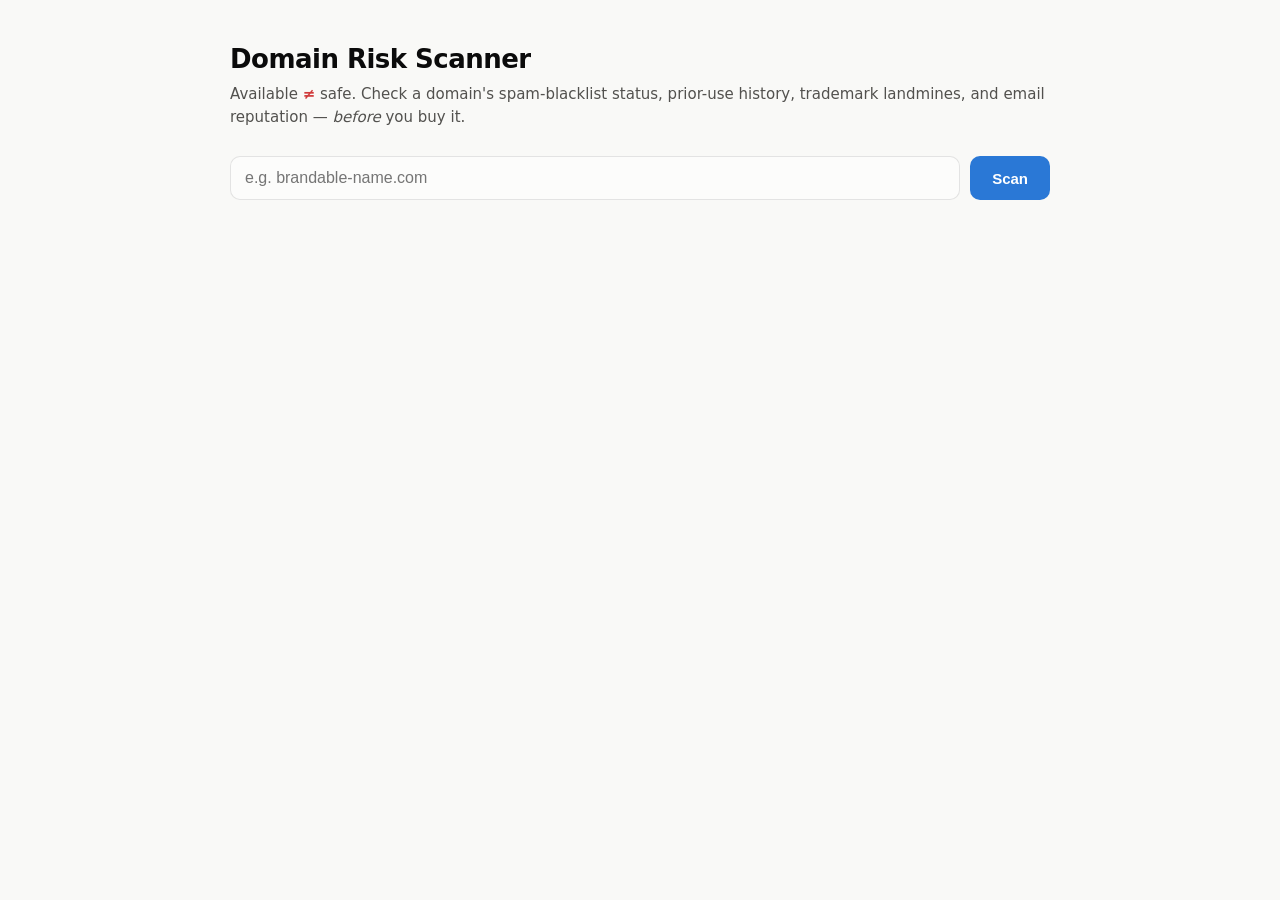
==== static/index.html @ a109e83e "Domain risk scanner: available ≠ safe Scans a candidate domain across spam blacklists (Spamhaus DBL/" ====
<!doctype html>
<html lang="en">
<head>
<meta charset="utf-8">
<meta name="viewport" content="width=device-width, initial-scale=1">
<title>Domain Risk Scanner — Available ≠ Safe</title>
<style>
  :root {
    color-scheme: light;
    --page:           #f9f9f7;
    --surface:        #fcfcfb;
    --ink:            #0b0b0b;
    --ink-2:          #52514e;
    --muted:          #898781;
    --grid:           #e1e0d9;
    --baseline:       #c3c2b7;
    --border:         rgba(11,11,11,0.10);
    --accent:         #2a78d6;
    --good:           #0ca30c;
    --warning:        #fab219;
    --serious:        #ec835a;
    --critical:       #d03b3b;
    --good-text:      #006300;
  }
  @media (prefers-color-scheme: dark) {
    :root:not([data-theme="light"]) {
      color-scheme: dark;
      --page:     #0d0d0d;
      --surface:  #1a1a19;
      --ink:      #ffffff;
      --ink-2:    #c3c2b7;
      --muted:    #898781;
      --grid:     #2c2c2a;
      --baseline: #383835;
      --border:   rgba(255,255,255,0.10);
      --accent:   #3987e5;
      --good-text:#0ca30c;
    }
  }
  * { box-sizing: border-box; }
  body {
    margin: 0; background: var(--page); color: var(--ink);
    font-family: system-ui, -apple-system, "Segoe UI", sans-serif;
    line-height: 1.5;
  }
  .wrap { max-width: 860px; margin: 0 auto; padding: 40px 20px 80px; }

  header h1 { font-size: 26px; margin: 0 0 4px; letter-spacing: -0.02em; }
  header p.tag { color: var(--ink-2); margin: 0 0 28px; font-size: 15px; }
  header .neq { color: var(--critical); font-weight: 700; }

  form { display: flex; gap: 10px; margin-bottom: 32px; }
  input[type=text] {
    flex: 1; font-size: 16px; padding: 12px 14px; border-radius: 10px;
    border: 1px solid var(--border); background: var(--surface); color: var(--ink);
    outline: none;
  }
  input[type=text]:focus { border-color: var(--accent); }
  button {
    font-size: 15px; font-weight: 600; padding: 12px 22px; border-radius: 10px;
    border: none; background: var(--accent); color: #fff; cursor: pointer;
  }
  button:disabled { opacity: 0.5; cursor: default; }

  .card {
    background: var(--surface); border: 1px solid var(--border);
    border-radius: 14px; padding: 20px 22px; margin-bottom: 14px;
  }
  .card h2 {
    font-size: 12px; font-weight: 600; text-transform: uppercase;
    letter-spacing: 0.08em; color: var(--muted); margin: 0 0 12px;
  }

  /* hero */
  .hero { display: flex; gap: 28px; align-items: center; flex-wrap: wrap; }
  .hero .num { font-size: 64px; font-weight: 700; line-height: 1; letter-spacing: -0.03em; }
  .hero .num small { font-size: 22px; color: var(--muted); font-weight: 500; }
  .hero .side { flex: 1; min-width: 240px; }
  .chip {
    display: inline-flex; align-items: center; gap: 7px; font-weight: 700;
    font-size: 14px; padding: 4px 12px; border-radius: 999px; color: #fff;
  }
  .advice { color: var(--ink-2); margin: 10px 0 14px; font-size: 15px; }

  .meter { position: relative; height: 10px; border-radius: 5px; overflow: visible;
           background: linear-gradient(to right,
             var(--good) 0 20%, var(--warning) 20% 45%,
             var(--serious) 45% 70%, var(--critical) 70% 100%); opacity: 0.95; }
  .meter .pin {
    position: absolute; top: -5px; width: 4px; height: 20px; border-radius: 2px;
    background: var(--ink); box-shadow: 0 0 0 2px var(--surface);
    transform: translateX(-50%); transition: left 0.6s ease;
  }
  .meter-labels { display: flex; justify-content: space-between; margin-top: 6px;
                  font-size: 11px; color: var(--muted); }

  .factor { display: flex; gap: 12px; padding: 9px 0; border-top: 1px solid var(--grid); }
  .factor:first-of-type { border-top: none; }
  .factor .pts {
    min-width: 46px; text-align: center; font-weight: 700; font-size: 13px;
    border-radius: 8px; padding: 2px 0; height: fit-content;
    font-variant-numeric: tabular-nums;
  }
  .factor .what { font-weight: 600; font-size: 14px; }
  .factor .why  { color: var(--ink-2); font-size: 13px; }

  .grid2 { display: grid; grid-template-columns: repeat(auto-fit, minmax(340px, 1fr)); gap: 14px; }
  .grid2 .card { margin-bottom: 0; }

  .kv { display: grid; grid-template-columns: max-content 1fr; gap: 4px 16px; font-size: 14px; }
  .kv dt { color: var(--muted); }
  .kv dd { margin: 0; overflow-wrap: anywhere; }

  .row { display: flex; justify-content: space-between; align-items: baseline;
         padding: 7px 0; border-top: 1px solid var(--grid); font-size: 14px; }
  .row:first-of-type { border-top: none; }
  .row .detail { color: var(--ink-2); font-size: 13px; }
  .pill { font-size: 12px; font-weight: 700; display: inline-flex; align-items: center; gap: 5px; }
  .pill.listed  { color: var(--critical); }
  .pill.clean   { color: var(--good-text); }
  .pill.unknown { color: var(--muted); }

  .years { display: flex; gap: 3px; flex-wrap: wrap; margin: 10px 0 4px; }
  .yr { width: 22px; text-align: center; font-size: 9px; color: var(--muted); }
  .yr i { display: block; height: 22px; border-radius: 4px 4px 2px 2px;
          background: var(--accent); margin-bottom: 3px; }
  .yr.off i { background: var(--grid); }

  .evidence { font-size: 12.5px; color: var(--ink-2); margin: 4px 0 0;
              padding-left: 18px; overflow-wrap: anywhere; }
  .cat { font-weight: 700; font-size: 13px; color: var(--critical); margin-top: 10px; }

  a { color: var(--accent); }
  .links { display: flex; gap: 16px; flex-wrap: wrap; margin-top: 10px; font-size: 14px; }
  .note { color: var(--muted); font-size: 12.5px; margin-top: 14px; }

  #spinner { display: none; color: var(--ink-2); font-size: 15px; padding: 30px 0; }
  #spinner .dots::after { content: ""; animation: d 1.4s steps(4) infinite; }
  @keyframes d { 0% {content:"";} 25% {content:".";} 50% {content:"..";} 75% {content:"...";} }
  #error { display: none; color: var(--critical); font-weight: 600; padding: 14px 0; }
  #results { display: none; }
</style>
</head>
<body>
<div class="wrap">
  <header>
    <h1>Domain Risk Scanner</h1>
    <p class="tag">Available <span class="neq">≠</span> safe. Check a domain's spam-blacklist status, prior-use history, trademark landmines, and email reputation — <em>before</em> you buy it.</p>
  </header>

  <form id="form">
    <input type="text" id="domain" placeholder="e.g. brandable-name.com" autocomplete="off" spellcheck="false" required>
    <button id="go" type="submit">Scan</button>
  </form>

  <div id="spinner">Scanning blacklists, archives, and registries<span class="dots"></span></div>
  <div id="error"></div>

  <div id="results">
    <div class="card">
      <h2>Risk score</h2>
      <div class="hero">
        <div class="num"><span id="score">0</span><small> /100</small></div>
        <div class="side">
          <span class="chip" id="verdict"></span>
          <p class="advice" id="advice"></p>
          <div class="meter"><div class="pin" id="pin" style="left:0%"></div></div>
          <div class="meter-labels"><span>Low</span><span>Moderate</span><span>High</span><span>Severe</span></div>
        </div>
      </div>
      <div id="factors" style="margin-top:18px"></div>
      <p class="note" id="gaps" style="display:none"></p>
    </div>

    <div class="grid2">
      <div class="card"><h2>Availability</h2><div id="avail"></div></div>
      <div class="card"><h2>Email deliverability</h2><div id="deliv"></div></div>
      <div class="card"><h2>Spam blacklists</h2><div id="bl"></div></div>
      <div class="card"><h2>Malware hosting (URLhaus)</h2><div id="abuse"></div></div>
      <div class="card"><h2>Mail infrastructure</h2><div id="mail"></div></div>
      <div class="card"><h2>Trademark screen</h2><div id="tm"></div></div>
    </div>

    <div class="card" style="margin-top:14px"><h2>Prior-use history (Wayback Machine)</h2><div id="hist"></div></div>
    <div class="card" style="margin-top:14px"><h2>Certificate Transparency — prior operator footprint</h2><div id="certs"></div></div>

    <p class="note">Heuristic screening tool — not legal advice, and not a guarantee of deliverability. Blacklist data: Spamhaus, SURBL, URIBL, Barracuda, URLhaus. History: Internet Archive, crt.sh. <span id="elapsed"></span></p>
  </div>
</div>

<script>
const $ = id => document.getElementById(id);
const esc = s => String(s).replace(/[&<>"']/g, c => ({'&':'&amp;','<':'&lt;','>':'&gt;','"':'&quot;',"'":'&#39;'}[c]));

const VERDICT_STYLE = {
  LOW:      { color: 'var(--good)',     icon: '✓' },
  MODERATE: { color: 'var(--warning)',  icon: '▲' },
  HIGH:     { color: 'var(--serious)',  icon: '▲' },
  SEVERE:   { color: 'var(--critical)', icon: '✕' },
};
const DELIV_STYLE = {
  GOOD:    { cls: 'clean',   icon: '✓' },
  WATCH:   { cls: 'unknown', icon: '▲' },
  POOR:    { cls: 'listed',  icon: '✕' },
  UNKNOWN: { cls: 'unknown', icon: '?' },
};

$('form').addEventListener('submit', async e => {
  e.preventDefault();
  const domain = $('domain').value.trim();
  if (!domain) return;
  const share = new URL(location.href);
  share.searchParams.set('domain', domain);
  history.replaceState(null, '', share);
  $('go').disabled = true;
  $('results').style.display = 'none';
  $('error').style.display = 'none';
  $('spinner').style.display = 'block';
  try {
    const resp = await fetch('/api/scan?domain=' + encodeURIComponent(domain));
    const data = await resp.json();
    if (!resp.ok) throw new Error(data.detail || ('HTTP ' + resp.status));
    render(data);
  } catch (err) {
    $('error').textContent = '⚠ ' + err.message;
    $('error').style.display = 'block';
  } finally {
    $('spinner').style.display = 'none';
    $('go').disabled = false;
  }
});

function render(d) {
  // hero
  $('score').textContent = d.score;
  const vs = VERDICT_STYLE[d.verdict] || VERDICT_STYLE.LOW;
  $('verdict').style.background = vs.color;
  $('verdict').textContent = vs.icon + ' ' + d.verdict + ' RISK';
  $('advice').textContent = d.advice;
  $('pin').style.left = Math.min(d.score, 100) + '%';

  // factors
  if (d.factors.length) {
    $('factors').innerHTML = d.factors.map(f => `
      <div class="factor">
        <div class="pts" style="background:${f.points >= 30 ? 'var(--critical)' : 'var(--serious)'};color:#fff">+${f.points}</div>
        <div><div class="what">${esc(f.label)}</div><div class="why">${esc(f.detail)}</div></div>
      </div>`).join('');
  } else {
    $('factors').innerHTML = '<div class="row"><span class="pill clean">✓ No risk factors detected</span></div>';
  }
  if (d.coverage_gaps.length) {
    $('gaps').style.display = 'block';
    $('gaps').textContent = '? Incomplete coverage — these sources did not answer: ' + d.coverage_gaps.join(', ') + '. Their risk is not included in the score.';
  } else { $('gaps').style.display = 'none'; }

  // availability
  const a = d.checks.availability;
  if (a.status !== 'ok') {
    $('avail').innerHTML = `<span class="pill unknown">? ${esc(a.error)}</span>`;
  } else if (a.available) {
    $('avail').innerHTML = `<span class="pill clean" style="font-size:15px">✓ Available to register</span>
      <p class="note" style="margin-top:8px">${esc(d.domain)} has no registry record. Available — but read the rest of this report before buying.</p>`;
  } else {
    $('avail').innerHTML = `<span class="pill listed" style="font-size:15px">✕ Already registered</span>
      <dl class="kv" style="margin-top:10px">
        ${a.registrar ? `<dt>Registrar</dt><dd>${esc(a.registrar)}</dd>` : ''}
        ${a.registered ? `<dt>Registered</dt><dd>${esc(a.registered.slice(0,10))}${a.age_years != null ? ` (${a.age_years} yrs old)` : ''}</dd>` : ''}
        ${a.expires ? `<dt>Expires</dt><dd>${esc(a.expires.slice(0,10))}</dd>` : ''}
      </dl>`;
  }

  // deliverability
  const dv = d.deliverability, ds = DELIV_STYLE[dv.verdict] || DELIV_STYLE.UNKNOWN;
  $('deliv').innerHTML = `<span class="pill ${ds.cls}" style="font-size:15px">${ds.icon} ${esc(dv.verdict)}</span>
    <p class="note" style="margin-top:8px;color:var(--ink-2);font-size:13.5px">${esc(dv.detail)}</p>`;

  // blacklists
  const b = d.checks.blacklists;
  if (b.status !== 'ok') {
    $('bl').innerHTML = '<span class="pill unknown">? Blacklist checks failed</span>';
  } else {
    const rows = [...b.domain_lists, ...b.ip_lists].map(l => {
      let pill, detail = '';
      if (l.listed) {
        pill = '<span class="pill listed">✕ LISTED</span>';
        if (l.reasons && l.reasons.length) detail = esc(l.reasons.join(', '));
      } else if (l.status === 'unknown') {
        pill = '<span class="pill unknown">? UNKNOWN</span>';
        detail = esc(l.note || 'no answer');
      } else {
        pill = '<span class="pill clean">✓ CLEAN</span>';
      }
      const scope = l.ip ? ` <span class="detail">(IP ${esc(l.ip)})</span>` : '';
      return `<div class="row"><span>${esc(l.list)}${scope}${detail ? `<div class="detail">${detail}</div>` : ''}</span>${pill}</div>`;
    }).join('');
    const resolveNote = b.resolves ? '' : '<p class="note">Domain does not currently resolve — IP-based lists not applicable.</p>';
    $('bl').innerHTML = rows + resolveNote;
  }

  // malware hosting (URLhaus, optional)
  const ab = d.checks.abuse;
  if (ab.status === 'disabled') {
    $('abuse').innerHTML = `<span class="pill unknown" style="font-size:15px">— Not enabled</span>
      <p class="note" style="margin-top:8px">${esc(ab.note)}</p>`;
  } else if (ab.status !== 'ok') {
    $('abuse').innerHTML = `<span class="pill unknown">? ${esc(ab.error || 'check failed')}</span>`;
  } else if (ab.listed) {
    $('abuse').innerHTML = `<span class="pill listed" style="font-size:15px">✕ Malware hosting found</span>
      <p class="note" style="margin-top:8px;color:var(--ink-2);font-size:13.5px">${ab.url_count} malicious URL(s) on record${ab.threats && ab.threats.length ? ' — ' + esc(ab.threats.join(', ')) : ''}.</p>
      ${ab.sample_urls && ab.sample_urls.length ? `<ul class="evidence">${ab.sample_urls.map(u => `<li>${esc(u)}</li>`).join('')}</ul>` : ''}`;
  } else {
    $('abuse').innerHTML = `<span class="pill clean" style="font-size:15px">✓ No malware records</span>`;
  }

  // mail infrastructure (MX / SPF / DMARC)
  const m = d.checks.mail;
  if (m.status !== 'ok') {
    $('mail').innerHTML = `<span class="pill unknown">? ${esc(m.error || 'DNS lookup failed')}</span>`;
  } else if (!m.configured) {
    $('mail').innerHTML = `<span class="pill unknown" style="font-size:15px">— Not configured</span>
      <p class="note" style="margin-top:8px">No MX, SPF, or DMARC records yet — expected for a domain with no live mail setup.</p>`;
  } else {
    const spfPill = !m.spf.present ? '<span class="pill unknown">? none</span>'
      : m.spf.permissive ? '<span class="pill listed">✕ +all (permissive)</span>'
      : '<span class="pill clean">✓ present</span>';
    const dmarcPill = !m.dmarc.present ? '<span class="pill unknown">? none</span>'
      : m.dmarc.policy === 'reject' ? '<span class="pill clean">✓ reject</span>'
      : m.dmarc.policy === 'quarantine' ? '<span class="pill clean">✓ quarantine</span>'
      : '<span class="pill unknown">▲ p=none (monitor only)</span>';
    $('mail').innerHTML = `
      <div class="row"><span>MX records${m.mx_hosts.length ? `<div class="detail">${esc(m.mx_hosts.join(', '))}</div>` : ''}</span>${m.has_mx ? '<span class="pill clean">✓ present</span>' : '<span class="pill unknown">? none</span>'}</div>
      <div class="row"><span>SPF${m.spf.record ? `<div class="detail">${esc(m.spf.record)}</div>` : ''}</span>${spfPill}</div>
      <div class="row"><span>DMARC${m.dmarc.record ? `<div class="detail">${esc(m.dmarc.record)}</div>` : ''}</span>${dmarcPill}</div>`;
  }

  // trademark
  const t = d.checks.trademark;
  let tmHtml;
  if (t.conflict) {
    const what = t.exact_match ? `label is exactly “${esc(t.exact_match)}”`
      : t.contains_brands.length ? `contains ${t.contains_brands.map(x => '“' + esc(x) + '”').join(', ')}`
      : `one edit away from ${t.typosquat_of.map(x => '“' + esc(x) + '”').join(', ')}`;
    tmHtml = `<span class="pill listed" style="font-size:15px">▲ Possible conflict</span>
      <p class="note" style="margin-top:8px;color:var(--ink-2);font-size:13.5px">“${esc(t.label)}” ${what}. Famous marks attract UDRP complaints and registrar takedowns.</p>`;
  } else {
    tmHtml = `<span class="pill clean" style="font-size:15px">✓ No famous-brand collision</span>
      <p class="note" style="margin-top:8px">Heuristic screen against well-known marks only — confirm in the official databases:</p>`;
  }
  tmHtml += `<div class="links">` + Object.entries(t.search_links)
    .map(([k, v]) => `<a href="${esc(v)}" target="_blank" rel="noopener">${esc(k)} search ↗</a>`).join('') + `</div>`;
  $('tm').innerHTML = tmHtml;

  // history
  const h = d.checks.history;
  if (h.status !== 'ok') {
    $('hist').innerHTML = `<span class="pill unknown">? ${esc(h.error)}</span>`;
  } else if (!h.has_history) {
    $('hist').innerHTML = `<span class="pill clean" style="font-size:15px">✓ Clean slate</span>
      <p class="note" style="margin-top:8px">The Internet Archive has no snapshots of this domain — no known prior web use.</p>`;
  } else {
    const y0 = h.first_year, y1 = Math.max(h.last_year, new Date().getFullYear());
    let strip = '<div class="years">';
    for (let y = y0; y <= y1; y++) {
      const on = h.snapshot_years.includes(y);
      strip += `<div class="yr ${on ? '' : 'off'}" title="${y}${on ? ': archived' : ': no snapshots'}"><i></i>${String(y).slice(2)}</div>`;
    }
    strip += '</div>';
    let html = `<dl class="kv">
        <dt>First archived</dt><dd>${h.first_year}</dd>
        <dt>Last archived</dt><dd>${h.last_year}${h.dormant_years >= 2 ? ` <span class="pill unknown">▲ dark for ${h.dormant_years} yrs</span>` : ''}</dd>
        <dt>Active years</dt><dd>${h.active_years}</dd>
        <dt>URLs scanned</dt><dd>${h.urls_scanned}</dd>
      </dl>` + strip;
    if (h.approximate) {
      html += `<p class="note">? Archive timeline query timed out — years approximated from a sample of ${h.urls_scanned} archived URLs; actual history may be longer.</p>`;
    }
    const cats = Object.entries(h.risky_hits || {});
    if (cats.length) {
      html += cats.map(([cat, urls]) => `<div class="cat">✕ ${esc(cat)}</div>
        <ul class="evidence">${urls.map(u => `<li>${esc(u)}</li>`).join('')}</ul>`).join('');
    } else {
      html += `<p class="note" style="margin-top:10px"><span class="pill clean">✓</span> No spam/scam keywords in ${h.urls_scanned} archived URLs.</p>`;
    }
    html += `<div class="links"><a href="${esc(h.wayback_url)}" target="_blank" rel="noopener">Browse full archive ↗</a></div>`;
    $('hist').innerHTML = html;
  }

  // certificate transparency (crt.sh) — informational prior-operator footprint
  const c = d.checks.certs;
  if (c.status !== 'ok') {
    $('certs').innerHTML = `<span class="pill unknown">? ${esc(c.error || 'crt.sh unreachable')}</span>
      <p class="note" style="margin-top:8px">crt.sh is a free community service and is sometimes overloaded — this is a coverage gap, not a finding.</p>`;
  } else if (!c.has_certs) {
    $('certs').innerHTML = `<span class="pill clean" style="font-size:15px">✓ No certificates on record</span>
      <p class="note" style="margin-top:8px">No publicly-logged TLS certificate has ever been issued for this domain — consistent with no prior real-world use.</p>`;
  } else {
    let html = `<dl class="kv">
        <dt>First certificate</dt><dd>${esc(c.first_cert || '—')}</dd>
        <dt>Last certificate</dt><dd>${esc(c.last_cert || '—')}${c.recent_activity ? ' <span class="pill unknown">▲ issued within 12mo</span>' : ''}</dd>
        <dt>Certificates seen</dt><dd>${c.cert_count}${c.cert_count_is_floor ? '+' : ''}</dd>
        <dt>Distinct subdomains</dt><dd>${c.subdomain_count}</dd>
      </dl>`;
    if (c.subdomains.length) {
      html += `<p class="note" style="margin-top:10px">Subdomains seen in certificates (what this domain was used for):</p>
        <ul class="evidence">${c.subdomains.map(s => `<li>${esc(s)}</li>`).join('')}</ul>`;
    }
    html += `<div class="links"><a href="${esc(c.crtsh_url)}" target="_blank" rel="noopener">Browse on crt.sh ↗</a></div>`;
    $('certs').innerHTML = html;
  }

  $('elapsed').textContent = `Scan took ${d.elapsed_seconds}s.`;
  $('results').style.display = 'block';
}

// shareable links: /?domain=example.com auto-scans on load
const preset = new URLSearchParams(location.search).get('domain');
if (preset) {
  $('domain').value = preset;
  $('form').requestSubmit();
}
</script>
</body>
</html>
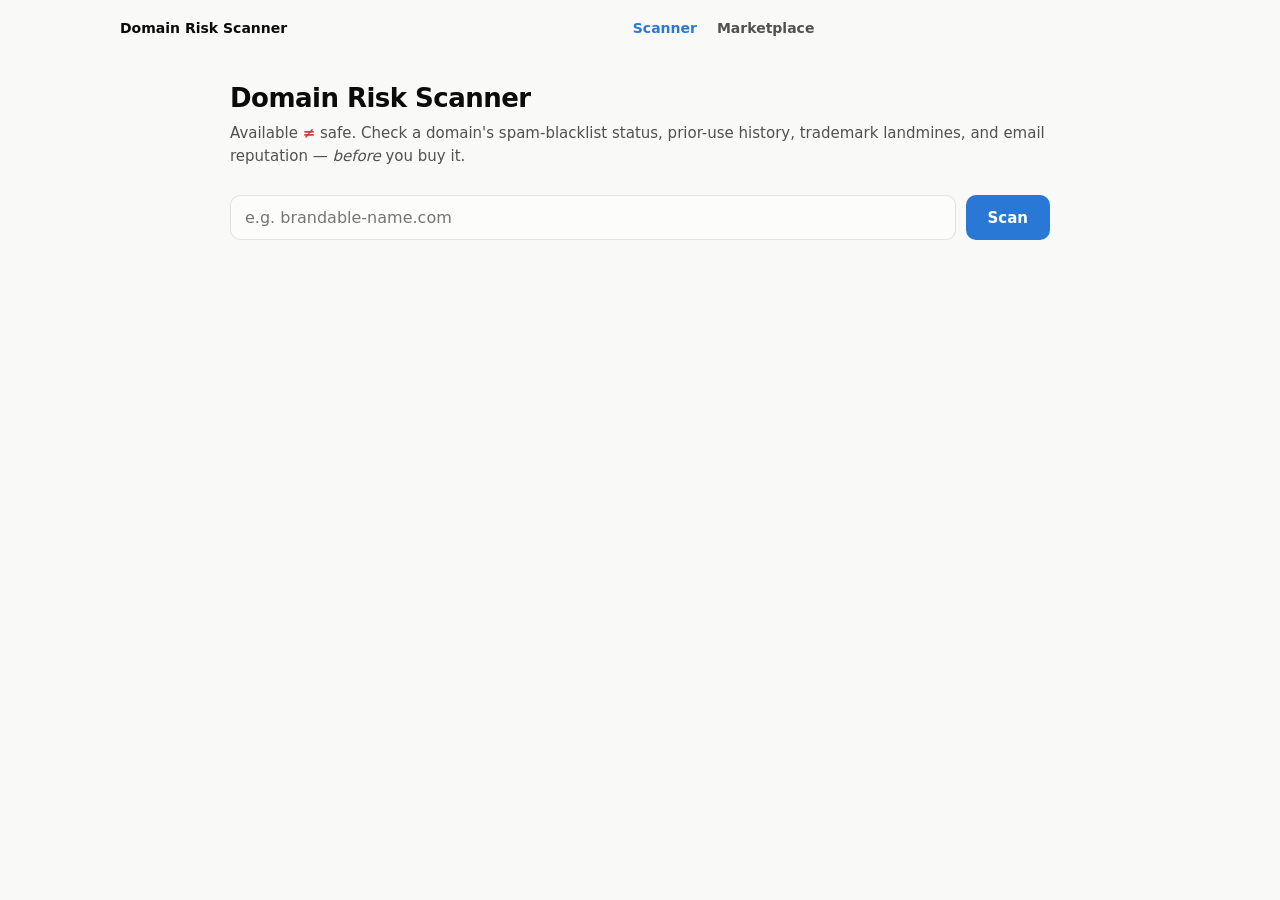
==== commit 80d19342: "Add P2P domain marketplace and a prominent availability banner Marketplace (/marketplace): accounts," ====
--- a/static/index.html
+++ b/static/index.html
@@ -4,144 +4,14 @@
 <meta charset="utf-8">
 <meta name="viewport" content="width=device-width, initial-scale=1">
 <title>Domain Risk Scanner — Available ≠ Safe</title>
-<style>
-  :root {
-    color-scheme: light;
-    --page:           #f9f9f7;
-    --surface:        #fcfcfb;
-    --ink:            #0b0b0b;
-    --ink-2:          #52514e;
-    --muted:          #898781;
-    --grid:           #e1e0d9;
-    --baseline:       #c3c2b7;
-    --border:         rgba(11,11,11,0.10);
-    --accent:         #2a78d6;
-    --good:           #0ca30c;
-    --warning:        #fab219;
-    --serious:        #ec835a;
-    --critical:       #d03b3b;
-    --good-text:      #006300;
-  }
-  @media (prefers-color-scheme: dark) {
-    :root:not([data-theme="light"]) {
-      color-scheme: dark;
-      --page:     #0d0d0d;
-      --surface:  #1a1a19;
-      --ink:      #ffffff;
-      --ink-2:    #c3c2b7;
-      --muted:    #898781;
-      --grid:     #2c2c2a;
-      --baseline: #383835;
-      --border:   rgba(255,255,255,0.10);
-      --accent:   #3987e5;
-      --good-text:#0ca30c;
-    }
-  }
-  * { box-sizing: border-box; }
-  body {
-    margin: 0; background: var(--page); color: var(--ink);
-    font-family: system-ui, -apple-system, "Segoe UI", sans-serif;
-    line-height: 1.5;
-  }
-  .wrap { max-width: 860px; margin: 0 auto; padding: 40px 20px 80px; }
-
-  header h1 { font-size: 26px; margin: 0 0 4px; letter-spacing: -0.02em; }
-  header p.tag { color: var(--ink-2); margin: 0 0 28px; font-size: 15px; }
-  header .neq { color: var(--critical); font-weight: 700; }
-
-  form { display: flex; gap: 10px; margin-bottom: 32px; }
-  input[type=text] {
-    flex: 1; font-size: 16px; padding: 12px 14px; border-radius: 10px;
-    border: 1px solid var(--border); background: var(--surface); color: var(--ink);
-    outline: none;
-  }
-  input[type=text]:focus { border-color: var(--accent); }
-  button {
-    font-size: 15px; font-weight: 600; padding: 12px 22px; border-radius: 10px;
-    border: none; background: var(--accent); color: #fff; cursor: pointer;
-  }
-  button:disabled { opacity: 0.5; cursor: default; }
-
-  .card {
-    background: var(--surface); border: 1px solid var(--border);
-    border-radius: 14px; padding: 20px 22px; margin-bottom: 14px;
-  }
-  .card h2 {
-    font-size: 12px; font-weight: 600; text-transform: uppercase;
-    letter-spacing: 0.08em; color: var(--muted); margin: 0 0 12px;
-  }
-
-  /* hero */
-  .hero { display: flex; gap: 28px; align-items: center; flex-wrap: wrap; }
-  .hero .num { font-size: 64px; font-weight: 700; line-height: 1; letter-spacing: -0.03em; }
-  .hero .num small { font-size: 22px; color: var(--muted); font-weight: 500; }
-  .hero .side { flex: 1; min-width: 240px; }
-  .chip {
-    display: inline-flex; align-items: center; gap: 7px; font-weight: 700;
-    font-size: 14px; padding: 4px 12px; border-radius: 999px; color: #fff;
-  }
-  .advice { color: var(--ink-2); margin: 10px 0 14px; font-size: 15px; }
-
-  .meter { position: relative; height: 10px; border-radius: 5px; overflow: visible;
-           background: linear-gradient(to right,
-             var(--good) 0 20%, var(--warning) 20% 45%,
-             var(--serious) 45% 70%, var(--critical) 70% 100%); opacity: 0.95; }
-  .meter .pin {
-    position: absolute; top: -5px; width: 4px; height: 20px; border-radius: 2px;
-    background: var(--ink); box-shadow: 0 0 0 2px var(--surface);
-    transform: translateX(-50%); transition: left 0.6s ease;
-  }
-  .meter-labels { display: flex; justify-content: space-between; margin-top: 6px;
-                  font-size: 11px; color: var(--muted); }
-
-  .factor { display: flex; gap: 12px; padding: 9px 0; border-top: 1px solid var(--grid); }
-  .factor:first-of-type { border-top: none; }
-  .factor .pts {
-    min-width: 46px; text-align: center; font-weight: 700; font-size: 13px;
-    border-radius: 8px; padding: 2px 0; height: fit-content;
-    font-variant-numeric: tabular-nums;
-  }
-  .factor .what { font-weight: 600; font-size: 14px; }
-  .factor .why  { color: var(--ink-2); font-size: 13px; }
-
-  .grid2 { display: grid; grid-template-columns: repeat(auto-fit, minmax(340px, 1fr)); gap: 14px; }
-  .grid2 .card { margin-bottom: 0; }
-
-  .kv { display: grid; grid-template-columns: max-content 1fr; gap: 4px 16px; font-size: 14px; }
-  .kv dt { color: var(--muted); }
-  .kv dd { margin: 0; overflow-wrap: anywhere; }
-
-  .row { display: flex; justify-content: space-between; align-items: baseline;
-         padding: 7px 0; border-top: 1px solid var(--grid); font-size: 14px; }
-  .row:first-of-type { border-top: none; }
-  .row .detail { color: var(--ink-2); font-size: 13px; }
-  .pill { font-size: 12px; font-weight: 700; display: inline-flex; align-items: center; gap: 5px; }
-  .pill.listed  { color: var(--critical); }
-  .pill.clean   { color: var(--good-text); }
-  .pill.unknown { color: var(--muted); }
-
-  .years { display: flex; gap: 3px; flex-wrap: wrap; margin: 10px 0 4px; }
-  .yr { width: 22px; text-align: center; font-size: 9px; color: var(--muted); }
-  .yr i { display: block; height: 22px; border-radius: 4px 4px 2px 2px;
-          background: var(--accent); margin-bottom: 3px; }
-  .yr.off i { background: var(--grid); }
-
-  .evidence { font-size: 12.5px; color: var(--ink-2); margin: 4px 0 0;
-              padding-left: 18px; overflow-wrap: anywhere; }
-  .cat { font-weight: 700; font-size: 13px; color: var(--critical); margin-top: 10px; }
-
-  a { color: var(--accent); }
-  .links { display: flex; gap: 16px; flex-wrap: wrap; margin-top: 10px; font-size: 14px; }
-  .note { color: var(--muted); font-size: 12.5px; margin-top: 14px; }
-
-  #spinner { display: none; color: var(--ink-2); font-size: 15px; padding: 30px 0; }
-  #spinner .dots::after { content: ""; animation: d 1.4s steps(4) infinite; }
-  @keyframes d { 0% {content:"";} 25% {content:".";} 50% {content:"..";} 75% {content:"...";} }
-  #error { display: none; color: var(--critical); font-weight: 600; padding: 14px 0; }
-  #results { display: none; }
-</style>
+<link rel="stylesheet" href="/static/style.css">
 </head>
 <body>
+<nav class="top">
+  <a class="brand" href="/">Domain Risk Scanner</a>
+  <span class="links" style="display:flex"><a class="active" href="/">Scanner</a><a href="/marketplace">Marketplace</a></span>
+  <span class="auth" id="navAuth"></span>
+</nav>
 <div class="wrap">
   <header>
     <h1>Domain Risk Scanner</h1>
@@ -157,6 +27,8 @@
   <div id="error"></div>
 
   <div id="results">
+    <div id="availBanner" class="avail-banner"></div>
+
     <div class="card">
       <h2>Risk score</h2>
       <div class="hero">
@@ -231,6 +103,29 @@
 });
 
 function render(d) {
+  // availability banner — "can I even buy this" comes before "is it risky"
+  const av = d.checks.availability;
+  const banner = $('availBanner');
+  banner.className = 'avail-banner';
+  if (av.status !== 'ok') {
+    banner.classList.add('is-unknown');
+    banner.innerHTML = `<div class="icon" style="background:var(--muted)">?</div>
+      <div><p class="headline">Availability unknown</p>
+      <p class="detail">${esc(av.error || 'The registry lookup failed.')}</p></div>`;
+  } else if (av.available) {
+    banner.classList.add('is-available');
+    banner.innerHTML = `<div class="icon" style="background:var(--good)">✓</div>
+      <div><p class="headline">Available — you can register ${esc(d.domain)} today</p>
+      <p class="detail">No registry record exists for this domain. Being available doesn't mean it's safe — see the risk score below.</p></div>`;
+  } else {
+    banner.classList.add('is-registered');
+    const age = av.age_years != null ? ` (${av.age_years} yrs)` : '';
+    const expiry = av.expires ? ` · expires ${av.expires.slice(0,10)}` : '';
+    banner.innerHTML = `<div class="icon" style="background:var(--critical)">✕</div>
+      <div><p class="headline">Already registered — not available to buy directly</p>
+      <p class="detail">Owned via ${esc(av.registrar || 'an unknown registrar')}${av.registered ? ' since ' + esc(av.registered.slice(0,10)) + age : ''}${expiry}. You'd need to negotiate a purchase with the current owner, or check <a href="/marketplace?q=${encodeURIComponent(d.domain)}" target="_blank">the marketplace</a> in case it's listed for resale.</p></div>`;
+  }
+
   // hero
   $('score').textContent = d.score;
   const vs = VERDICT_STYLE[d.verdict] || VERDICT_STYLE.LOW;
@@ -420,5 +315,7 @@
   $('form').requestSubmit();
 }
 </script>
+<script src="/static/auth.js"></script>
+<script>Auth.init();</script>
 </body>
 </html>
--- a/static/style.css
+++ b/static/style.css
@@ -0,0 +1,223 @@
+:root {
+  color-scheme: light;
+  --page:           #f9f9f7;
+  --surface:        #fcfcfb;
+  --ink:            #0b0b0b;
+  --ink-2:          #52514e;
+  --muted:          #898781;
+  --grid:           #e1e0d9;
+  --baseline:       #c3c2b7;
+  --border:         rgba(11,11,11,0.10);
+  --accent:         #2a78d6;
+  --good:           #0ca30c;
+  --warning:        #fab219;
+  --serious:        #ec835a;
+  --critical:       #d03b3b;
+  --good-text:      #006300;
+}
+@media (prefers-color-scheme: dark) {
+  :root:not([data-theme="light"]) {
+    color-scheme: dark;
+    --page:     #0d0d0d;
+    --surface:  #1a1a19;
+    --ink:      #ffffff;
+    --ink-2:    #c3c2b7;
+    --muted:    #898781;
+    --grid:     #2c2c2a;
+    --baseline: #383835;
+    --border:   rgba(255,255,255,0.10);
+    --accent:   #3987e5;
+    --good-text:#0ca30c;
+  }
+}
+* { box-sizing: border-box; }
+body {
+  margin: 0; background: var(--page); color: var(--ink);
+  font-family: system-ui, -apple-system, "Segoe UI", sans-serif;
+  line-height: 1.5;
+}
+.wrap { max-width: 860px; margin: 0 auto; padding: 40px 20px 80px; }
+.wrap.wide { max-width: 1080px; }
+
+header h1 { font-size: 26px; margin: 0 0 4px; letter-spacing: -0.02em; }
+header p.tag { color: var(--ink-2); margin: 0 0 28px; font-size: 15px; }
+header .neq { color: var(--critical); font-weight: 700; }
+
+form { display: flex; gap: 10px; margin-bottom: 32px; flex-wrap: wrap; }
+input[type=text], input[type=email], input[type=password], input[type=number], textarea, select {
+  font-size: 15px; padding: 12px 14px; border-radius: 10px;
+  border: 1px solid var(--border); background: var(--surface); color: var(--ink);
+  outline: none; font-family: inherit;
+}
+input[type=text]:focus, input[type=email]:focus, input[type=password]:focus,
+input[type=number]:focus, textarea:focus, select:focus { border-color: var(--accent); }
+form input[type=text] { flex: 1; font-size: 16px; }
+textarea { width: 100%; resize: vertical; min-height: 70px; }
+label { display: block; font-size: 13px; font-weight: 600; color: var(--ink-2); margin: 12px 0 5px; }
+label:first-child { margin-top: 0; }
+
+button {
+  font-size: 15px; font-weight: 600; padding: 12px 22px; border-radius: 10px;
+  border: none; background: var(--accent); color: #fff; cursor: pointer;
+  font-family: inherit;
+}
+button:disabled { opacity: 0.5; cursor: default; }
+button.ghost { background: transparent; color: var(--accent); border: 1px solid var(--border); }
+button.danger { background: var(--critical); }
+button.sm { padding: 7px 14px; font-size: 13px; }
+
+.card {
+  background: var(--surface); border: 1px solid var(--border);
+  border-radius: 14px; padding: 20px 22px; margin-bottom: 14px;
+}
+.card h2 {
+  font-size: 12px; font-weight: 600; text-transform: uppercase;
+  letter-spacing: 0.08em; color: var(--muted); margin: 0 0 12px;
+}
+
+/* hero */
+.hero { display: flex; gap: 28px; align-items: center; flex-wrap: wrap; }
+.hero .num { font-size: 64px; font-weight: 700; line-height: 1; letter-spacing: -0.03em; }
+.hero .num small { font-size: 22px; color: var(--muted); font-weight: 500; }
+.hero .side { flex: 1; min-width: 240px; }
+.chip {
+  display: inline-flex; align-items: center; gap: 7px; font-weight: 700;
+  font-size: 14px; padding: 4px 12px; border-radius: 999px; color: #fff;
+}
+.advice { color: var(--ink-2); margin: 10px 0 14px; font-size: 15px; }
+
+.meter { position: relative; height: 10px; border-radius: 5px; overflow: visible;
+         background: linear-gradient(to right,
+           var(--good) 0 20%, var(--warning) 20% 45%,
+           var(--serious) 45% 70%, var(--critical) 70% 100%); opacity: 0.95; }
+.meter .pin {
+  position: absolute; top: -5px; width: 4px; height: 20px; border-radius: 2px;
+  background: var(--ink); box-shadow: 0 0 0 2px var(--surface);
+  transform: translateX(-50%); transition: left 0.6s ease;
+}
+.meter-labels { display: flex; justify-content: space-between; margin-top: 6px;
+                font-size: 11px; color: var(--muted); }
+
+.factor { display: flex; gap: 12px; padding: 9px 0; border-top: 1px solid var(--grid); }
+.factor:first-of-type { border-top: none; }
+.factor .pts {
+  min-width: 46px; text-align: center; font-weight: 700; font-size: 13px;
+  border-radius: 8px; padding: 2px 0; height: fit-content;
+  font-variant-numeric: tabular-nums;
+}
+.factor .what { font-weight: 600; font-size: 14px; }
+.factor .why  { color: var(--ink-2); font-size: 13px; }
+
+.grid2 { display: grid; grid-template-columns: repeat(auto-fit, minmax(340px, 1fr)); gap: 14px; }
+.grid2 .card { margin-bottom: 0; }
+
+.kv { display: grid; grid-template-columns: max-content 1fr; gap: 4px 16px; font-size: 14px; }
+.kv dt { color: var(--muted); }
+.kv dd { margin: 0; overflow-wrap: anywhere; }
+
+.row { display: flex; justify-content: space-between; align-items: baseline;
+       padding: 7px 0; border-top: 1px solid var(--grid); font-size: 14px; }
+.row:first-of-type { border-top: none; }
+.row .detail { color: var(--ink-2); font-size: 13px; }
+.pill { font-size: 12px; font-weight: 700; display: inline-flex; align-items: center; gap: 5px; }
+.pill.listed  { color: var(--critical); }
+.pill.clean   { color: var(--good-text); }
+.pill.unknown { color: var(--muted); }
+
+.years { display: flex; gap: 3px; flex-wrap: wrap; margin: 10px 0 4px; }
+.yr { width: 22px; text-align: center; font-size: 9px; color: var(--muted); }
+.yr i { display: block; height: 22px; border-radius: 4px 4px 2px 2px;
+        background: var(--accent); margin-bottom: 3px; }
+.yr.off i { background: var(--grid); }
+
+.evidence { font-size: 12.5px; color: var(--ink-2); margin: 4px 0 0;
+            padding-left: 18px; overflow-wrap: anywhere; }
+.cat { font-weight: 700; font-size: 13px; color: var(--critical); margin-top: 10px; }
+
+a { color: var(--accent); }
+.links { display: flex; gap: 16px; flex-wrap: wrap; margin-top: 10px; font-size: 14px; }
+.note { color: var(--muted); font-size: 12.5px; margin-top: 14px; }
+
+#spinner { display: none; color: var(--ink-2); font-size: 15px; padding: 30px 0; }
+#spinner .dots::after { content: ""; animation: d 1.4s steps(4) infinite; }
+@keyframes d { 0% {content:"";} 25% {content:".";} 50% {content:"..";} 75% {content:"...";} }
+#error { display: none; color: var(--critical); font-weight: 600; padding: 14px 0; }
+#results { display: none; }
+
+/* ---- marketplace-specific ---- */
+
+nav.top {
+  display: flex; align-items: center; justify-content: space-between;
+  max-width: 1080px; margin: 0 auto; padding: 18px 20px 0;
+  font-size: 14px;
+}
+nav.top .brand { font-weight: 700; color: var(--ink); text-decoration: none; }
+nav.top .links { margin: 0; gap: 20px; }
+nav.top .links a { color: var(--ink-2); text-decoration: none; font-weight: 600; }
+nav.top .links a.active { color: var(--accent); }
+nav.top .auth { display: flex; align-items: center; gap: 10px; }
+nav.top .auth span { color: var(--ink-2); }
+
+.badge-verified {
+  display: inline-flex; align-items: center; gap: 4px; font-size: 11px; font-weight: 700;
+  color: var(--good-text); background: color-mix(in srgb, var(--good) 14%, transparent);
+  padding: 2px 8px; border-radius: 999px;
+}
+.stars { color: var(--warning); letter-spacing: 1px; font-size: 13px; }
+.stars .empty { color: var(--grid); }
+
+.listing-grid { display: grid; grid-template-columns: repeat(auto-fill, minmax(260px, 1fr)); gap: 14px; }
+.listing-card {
+  background: var(--surface); border: 1px solid var(--border); border-radius: 14px;
+  padding: 18px; text-decoration: none; color: inherit; display: block;
+  transition: border-color 0.15s;
+}
+.listing-card:hover { border-color: var(--accent); }
+.listing-card .domain { font-size: 17px; font-weight: 700; margin-bottom: 8px; overflow-wrap: anywhere; }
+.listing-card .price { font-size: 20px; font-weight: 700; margin: 8px 0 4px; }
+.listing-card .price.none { color: var(--muted); font-size: 14px; font-weight: 500; }
+.listing-card .seller-line { color: var(--ink-2); font-size: 13px; margin-top: 10px;
+  display: flex; align-items: center; gap: 6px; flex-wrap: wrap; }
+
+.verdict-tag {
+  display: inline-flex; align-items: center; font-size: 11px; font-weight: 700;
+  padding: 3px 10px; border-radius: 999px; color: #fff;
+}
+
+.tabs { display: flex; gap: 4px; margin-bottom: 20px; border-bottom: 1px solid var(--grid); }
+.tabs button {
+  background: none; color: var(--ink-2); font-weight: 600; padding: 10px 16px;
+  border-radius: 0; border-bottom: 2px solid transparent;
+}
+.tabs button.active { color: var(--accent); border-bottom-color: var(--accent); }
+
+.modal-backdrop {
+  display: none; position: fixed; inset: 0; background: rgba(0,0,0,0.5);
+  align-items: center; justify-content: center; z-index: 100; padding: 20px;
+}
+.modal-backdrop.open { display: flex; }
+.modal {
+  background: var(--surface); border-radius: 14px; padding: 24px; max-width: 400px; width: 100%;
+  border: 1px solid var(--border);
+}
+.modal h2 { font-size: 18px; text-transform: none; letter-spacing: 0; color: var(--ink); }
+.modal .switch { font-size: 13px; color: var(--ink-2); margin-top: 14px; text-align: center; }
+.modal .close { position: absolute; }
+.field-error { color: var(--critical); font-size: 13px; margin-top: 8px; display: none; }
+
+.empty-state { text-align: center; padding: 60px 20px; color: var(--muted); }
+
+/* ---- availability banner (scanner page) ---- */
+.avail-banner {
+  display: flex; align-items: center; gap: 16px; padding: 18px 22px;
+  border-radius: 14px; border: 1px solid var(--border); margin-bottom: 14px;
+}
+.avail-banner .icon {
+  flex: none; width: 40px; height: 40px; border-radius: 50%; color: #fff;
+  display: flex; align-items: center; justify-content: center; font-size: 19px; font-weight: 700;
+}
+.avail-banner .headline { font-size: 17px; font-weight: 700; margin: 0 0 3px; }
+.avail-banner .detail { font-size: 13.5px; color: var(--ink-2); margin: 0; }
+.avail-banner.is-available { background: color-mix(in srgb, var(--good) 10%, var(--surface)); }
+.avail-banner.is-registered { background: color-mix(in srgb, var(--critical) 7%, var(--surface)); }
+.avail-banner.is-unknown { background: var(--surface); }
